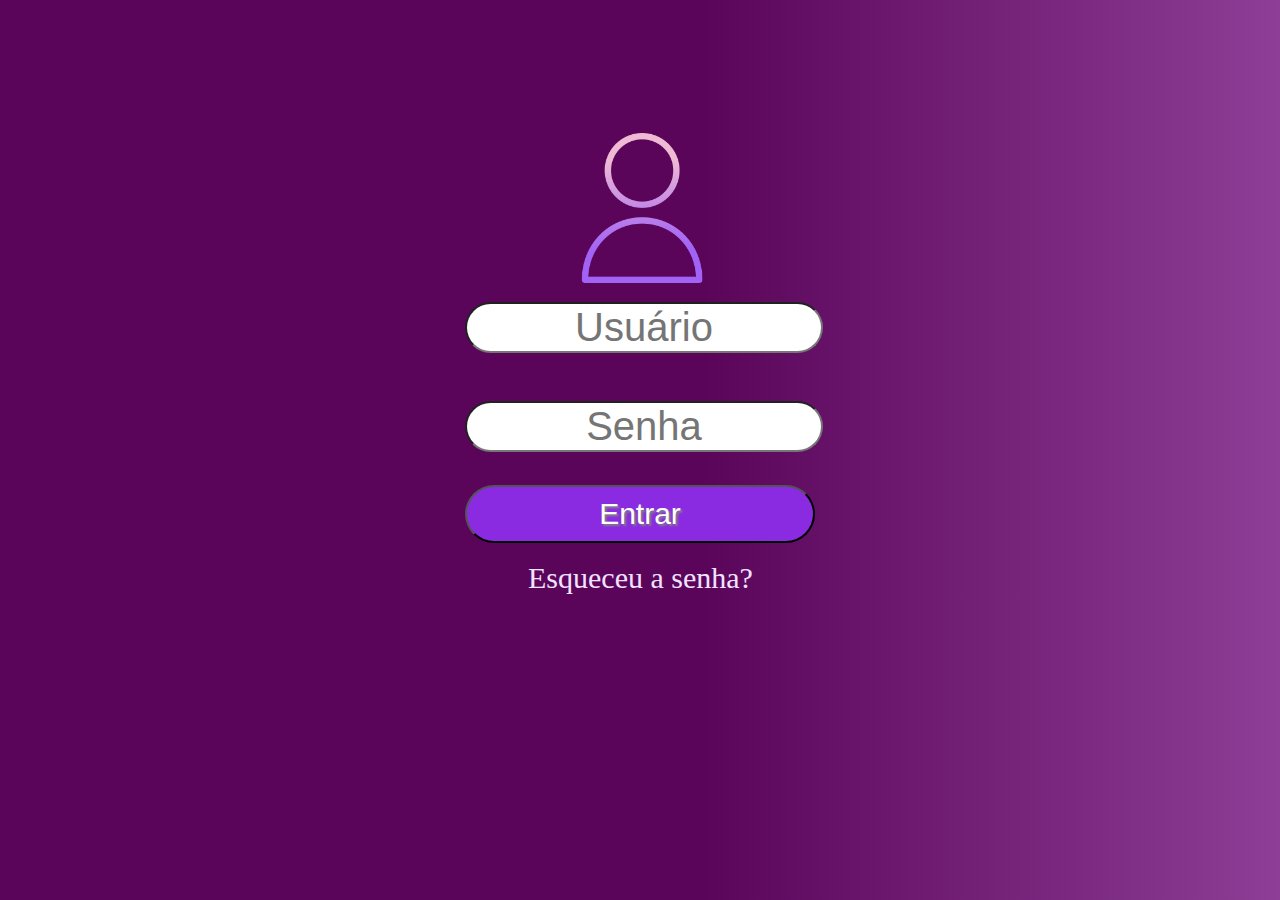
==== index.html @ 4232f284 "atualizando." ====
<!DOCTYPE html>
<html lang="pt-br">
<head>
    <meta charset="UTF-8">
    <meta name="viewport" content="width=device-width, initial-scale=1.0">
    <link rel="stylesheet" href="estilo.css">
    <title>Conexão - Login</title>
</head>
<body>
    <main>
        <form>
            <div class="imagem">
                <img src="user.png" alt="" width="150px">
            </div>
            <input type="text" placeholder="Usuário" id="nome"><br><br>
            <input type="password" placeholder="Senha" id="senha"><br><br>
            <button type="submit">Entrar</button><br><br>
            <a href="#">Esqueceu a senha?</a>
        </form>
    </main>
</body>
</html>
---- estilo.css ----
*{
    margin: 0px;
}

body{
    background: linear-gradient(to right, rgb(90, 5, 90) 55%, rgb(142, 62, 150));
}

main{
    width: 350px;
    margin: auto;
}

form>input{
    font-size: 40px;
    border-radius: 35px;
    text-align: center;
    margin-top: 15px;
    margin-bottom: 15px;
    width: 350px;
}

button{
    width: 350px;
    border-radius: 30px;
    background-color: blueviolet;
    color: white;
    text-shadow: 2px 2px 2px grey;
    font-size: 30px;
    padding: 10px;
}

button:hover{
    background-color: rgb(163, 94, 228);
    transition-duration: 0.5s;
}

a{
    text-decoration: none;
    color: rgb(241, 226, 255);
    margin-left: 18%;
    font-size: 30px;
}

a:hover{
    color: rgb(210, 165, 252);
    transition-duration: 0.5s;
}

.imagem{
    margin-left: 29%;
    margin-top: 38%;
}
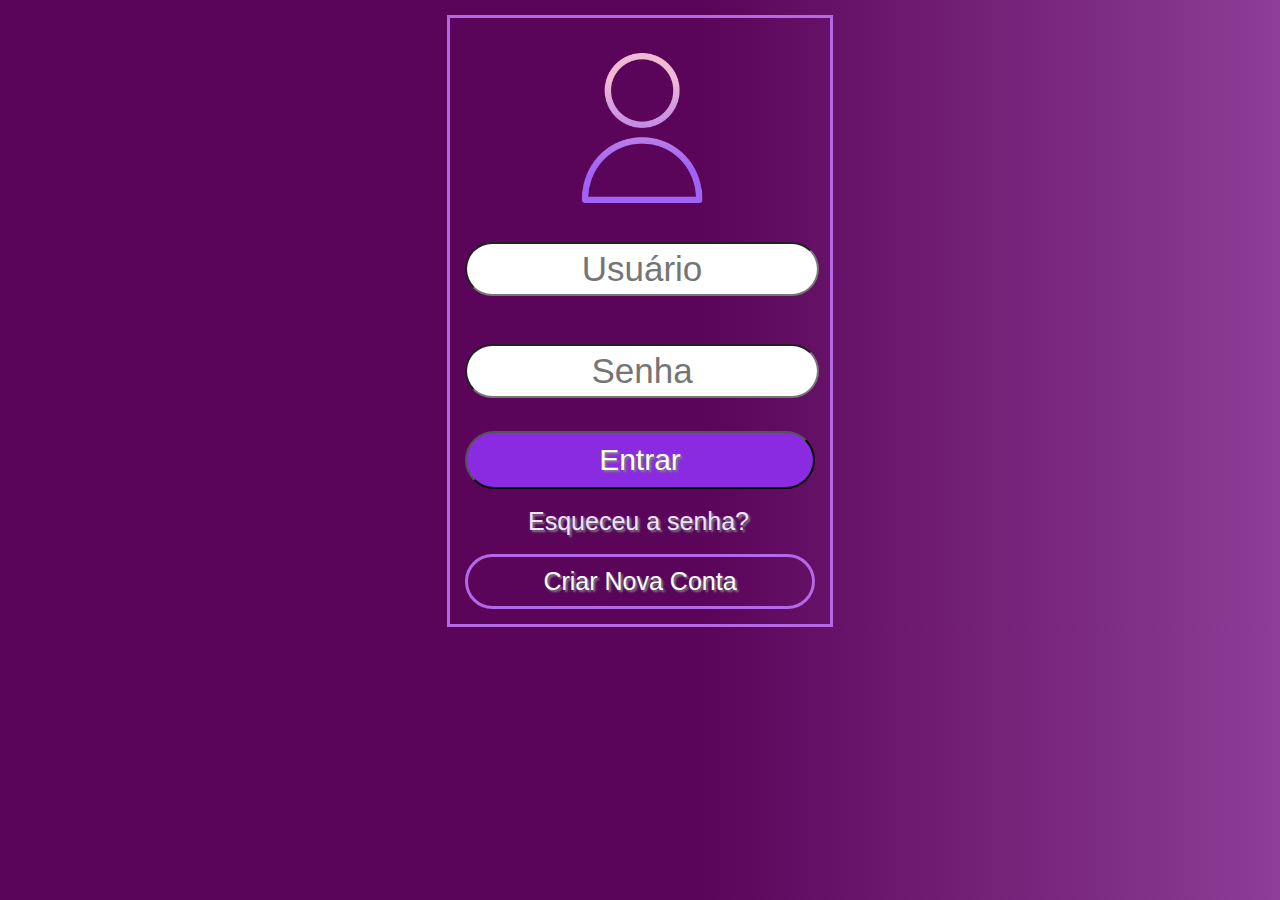
==== commit 71c71677: "atualizando." ====
--- a/index.html
+++ b/index.html
@@ -15,7 +15,9 @@
             <input type="text" placeholder="Usuário" id="nome"><br><br>
             <input type="password" placeholder="Senha" id="senha"><br><br>
             <button type="submit">Entrar</button><br><br>
-            <a href="#">Esqueceu a senha?</a>
+            <a href="#">Esqueceu a senha?</a><br><br>
+            <button type="submit" class="new">Criar Nova Conta</button>
+            
         </form>
     </main>
 </body>
--- a/estilo.css
+++ b/estilo.css
@@ -1,5 +1,6 @@
 *{
     margin: 0px;
+    font-family: Verdana, Geneva, Tahoma, sans-serif
 }
 
 body{
@@ -9,15 +10,21 @@
 main{
     width: 350px;
     margin: auto;
-}
+    margin-top: 15px;
+    border: solid rgb(179, 104, 230);
+    padding-left: 15px;
+    padding-right: 15px;
+    padding-bottom: 15px;
+ }
 
 form>input{
-    font-size: 40px;
+    font-size: 35px;
     border-radius: 35px;
     text-align: center;
     margin-top: 15px;
     margin-bottom: 15px;
-    width: 350px;
+    width: 340px;
+    padding: 5px;
 }
 
 button{
@@ -39,7 +46,9 @@
     text-decoration: none;
     color: rgb(241, 226, 255);
     margin-left: 18%;
-    font-size: 30px;
+    font-size: 25px;
+    margin-bottom: 20px;
+    text-shadow: 2px 2px 2px grey;
 }
 
 a:hover{
@@ -49,5 +58,13 @@
 
 .imagem{
     margin-left: 29%;
-    margin-top: 38%;
+    margin-top: 10%;
+    margin-bottom: 20px;
+}
+
+.new{
+    border: solid rgb(179, 104, 230);
+    background-color: transparent;
+    font-size: 25px;
+    text-shadow: 2px 2px 2px grey;
 }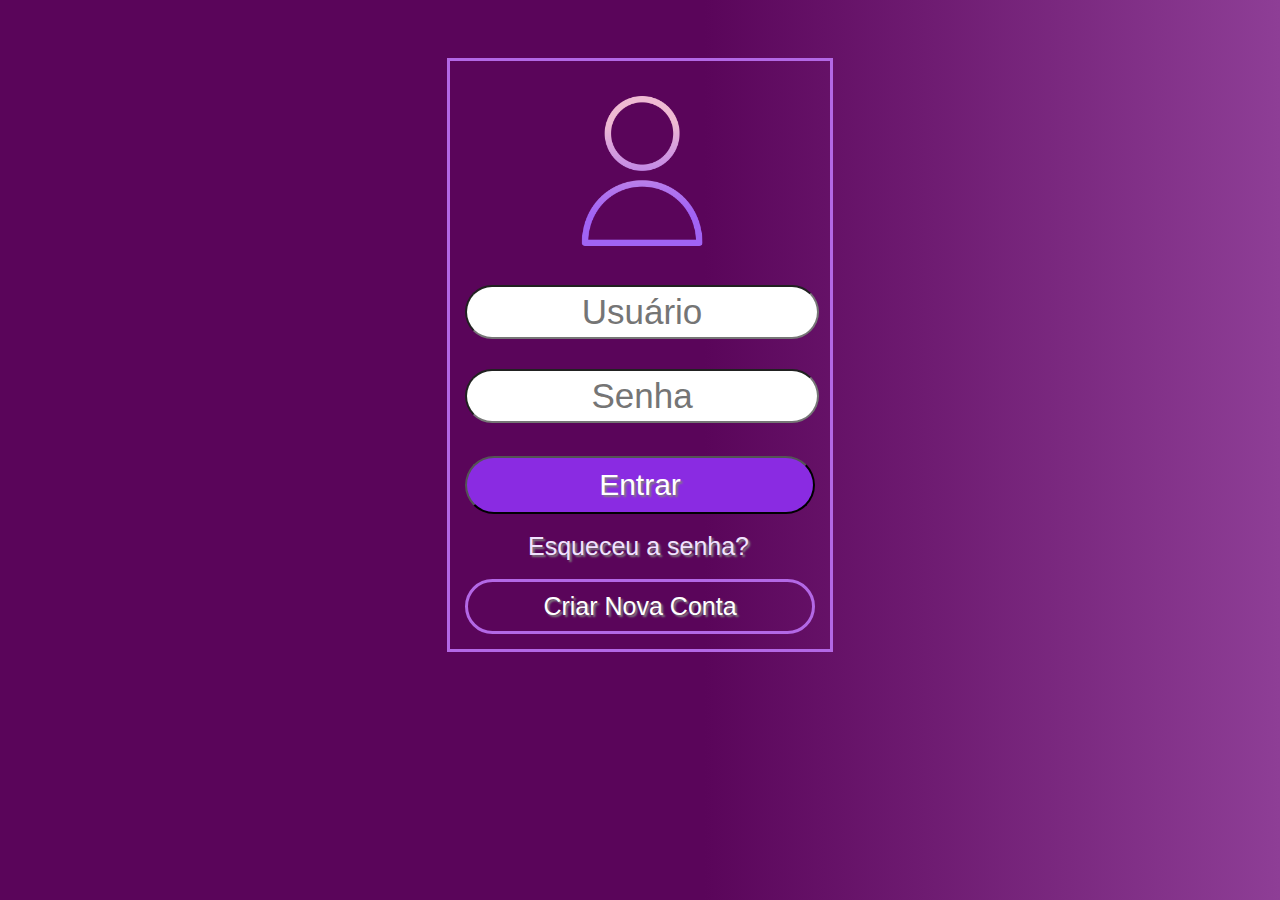
==== commit 5feded9a: "atualizando." ====
--- a/index.html
+++ b/index.html
@@ -12,7 +12,7 @@
             <div class="imagem">
                 <img src="user.png" alt="" width="150px">
             </div>
-            <input type="text" placeholder="Usuário" id="nome"><br><br>
+            <input type="text" placeholder="Usuário" id="nome"><br>
             <input type="password" placeholder="Senha" id="senha"><br><br>
             <button type="submit">Entrar</button><br><br>
             <a href="#">Esqueceu a senha?</a><br><br>
--- a/estilo.css
+++ b/estilo.css
@@ -10,7 +10,7 @@
 main{
     width: 350px;
     margin: auto;
-    margin-top: 15px;
+    margin-top: 4.5%;
     border: solid rgb(179, 104, 230);
     padding-left: 15px;
     padding-right: 15px;
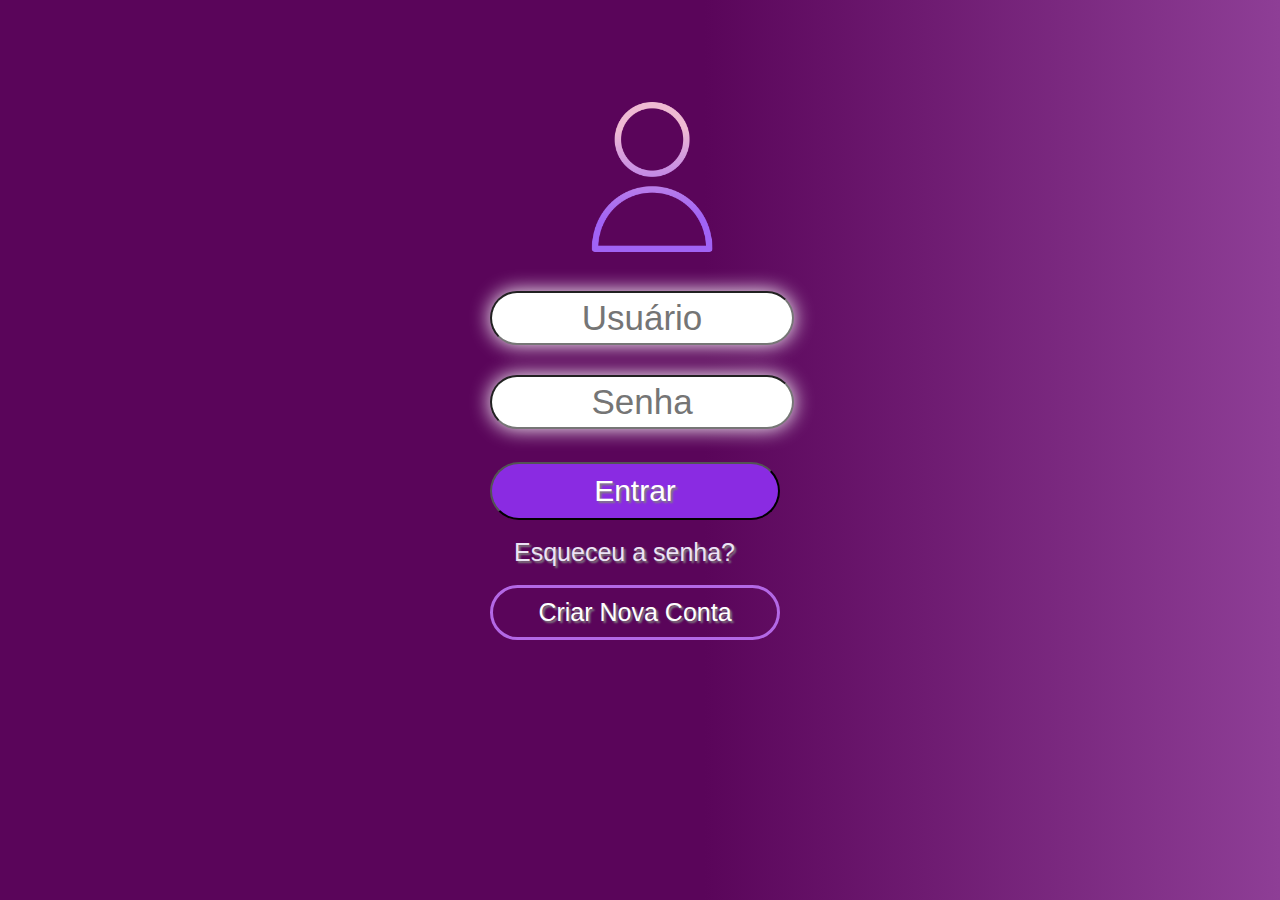
==== commit 361f1cb2: "atualizando e criando o js." ====
--- a/index.html
+++ b/index.html
@@ -14,11 +14,12 @@
             </div>
             <input type="text" placeholder="Usuário" id="nome"><br>
             <input type="password" placeholder="Senha" id="senha"><br><br>
-            <button type="submit">Entrar</button><br><br>
+            <button type="submit" id='enviar'>Entrar</button><br><br>
             <a href="#">Esqueceu a senha?</a><br><br>
             <button type="submit" class="new">Criar Nova Conta</button>
-            
         </form>
+        <h2></h2>
     </main>
 </body>
+<script src="script.js"></script>
 </html>--- a/estilo.css
+++ b/estilo.css
@@ -8,13 +8,10 @@
 }
 
 main{
-    width: 350px;
+    width: 300px;
     margin: auto;
-    margin-top: 4.5%;
-    border: solid rgb(179, 104, 230);
-    padding-left: 15px;
-    padding-right: 15px;
-    padding-bottom: 15px;
+    margin-top: 8%;
+    padding-bottom: 30px;
  }
 
 form>input{
@@ -23,12 +20,18 @@
     text-align: center;
     margin-top: 15px;
     margin-bottom: 15px;
-    width: 340px;
+    width: 290px;
     padding: 5px;
+    box-shadow: 0px 0px 20px white;
+}
+
+form>input:focus{
+    box-shadow: 0px 0px 20px rgb(245, 169, 5);
+    transition-duration: 0.5s;
 }
 
 button{
-    width: 350px;
+    width: 290px;
     border-radius: 30px;
     background-color: blueviolet;
     color: white;
@@ -42,10 +45,14 @@
     transition-duration: 0.5s;
 }
 
+button:focus{
+    background-color: rgb(163, 94, 228);
+}
+
 a{
     text-decoration: none;
-    color: rgb(241, 226, 255);
-    margin-left: 18%;
+    color: rgb(236, 227, 245);
+    margin-left: 8%;
     font-size: 25px;
     margin-bottom: 20px;
     text-shadow: 2px 2px 2px grey;
@@ -54,6 +61,10 @@
 a:hover{
     color: rgb(210, 165, 252);
     transition-duration: 0.5s;
+}
+
+a:focus{
+    color: rgb(210, 165, 252);
 }
 
 .imagem{
@@ -67,4 +78,11 @@
     background-color: transparent;
     font-size: 25px;
     text-shadow: 2px 2px 2px grey;
+}
+
+h2{
+    color: rgb(255, 230, 118);
+    text-shadow: 2px 2px 2px rgb(56, 56, 56);
+    font-size: 18px;
+    margin-top: 10px;
 }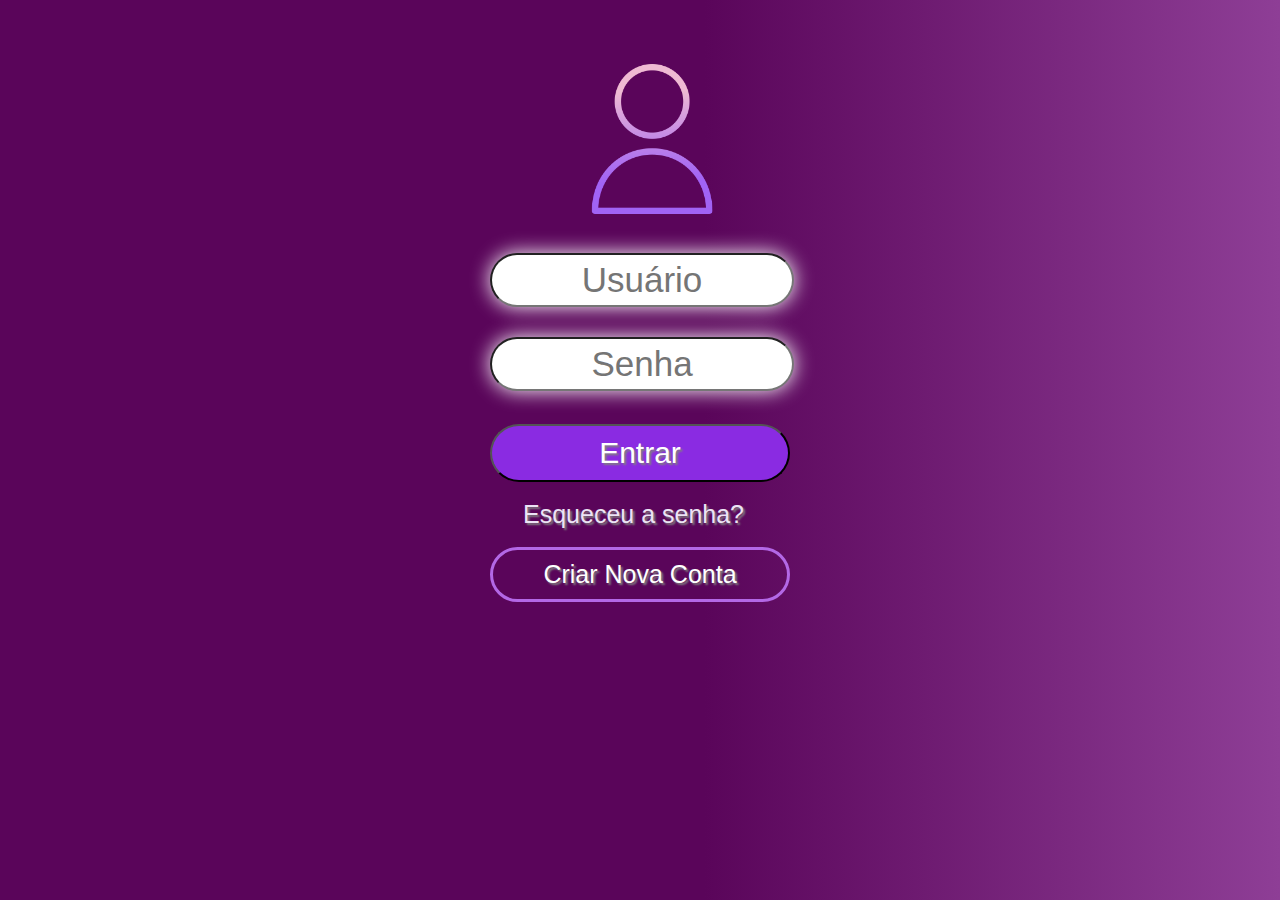
==== commit 900f2d48: "começando a criar a tela de perfil." ====
--- a/index.html
+++ b/index.html
@@ -14,7 +14,7 @@
             </div>
             <input type="text" placeholder="Usuário" id="nome"><br>
             <input type="password" placeholder="Senha" id="senha"><br><br>
-            <button type="submit" id='enviar'>Entrar</button><br><br>
+            <button type="submit" id='entrar'>Entrar</button><br><br>
             <a href="#">Esqueceu a senha?</a><br><br>
             <button type="submit" class="new">Criar Nova Conta</button>
         </form>
--- a/estilo.css
+++ b/estilo.css
@@ -10,7 +10,7 @@
 main{
     width: 300px;
     margin: auto;
-    margin-top: 8%;
+    margin-top: 5%;
     padding-bottom: 30px;
  }
 
@@ -31,7 +31,7 @@
 }
 
 button{
-    width: 290px;
+    width: 300px;
     border-radius: 30px;
     background-color: blueviolet;
     color: white;
@@ -52,7 +52,7 @@
 a{
     text-decoration: none;
     color: rgb(236, 227, 245);
-    margin-left: 8%;
+    margin-left: 11%;
     font-size: 25px;
     margin-bottom: 20px;
     text-shadow: 2px 2px 2px grey;
